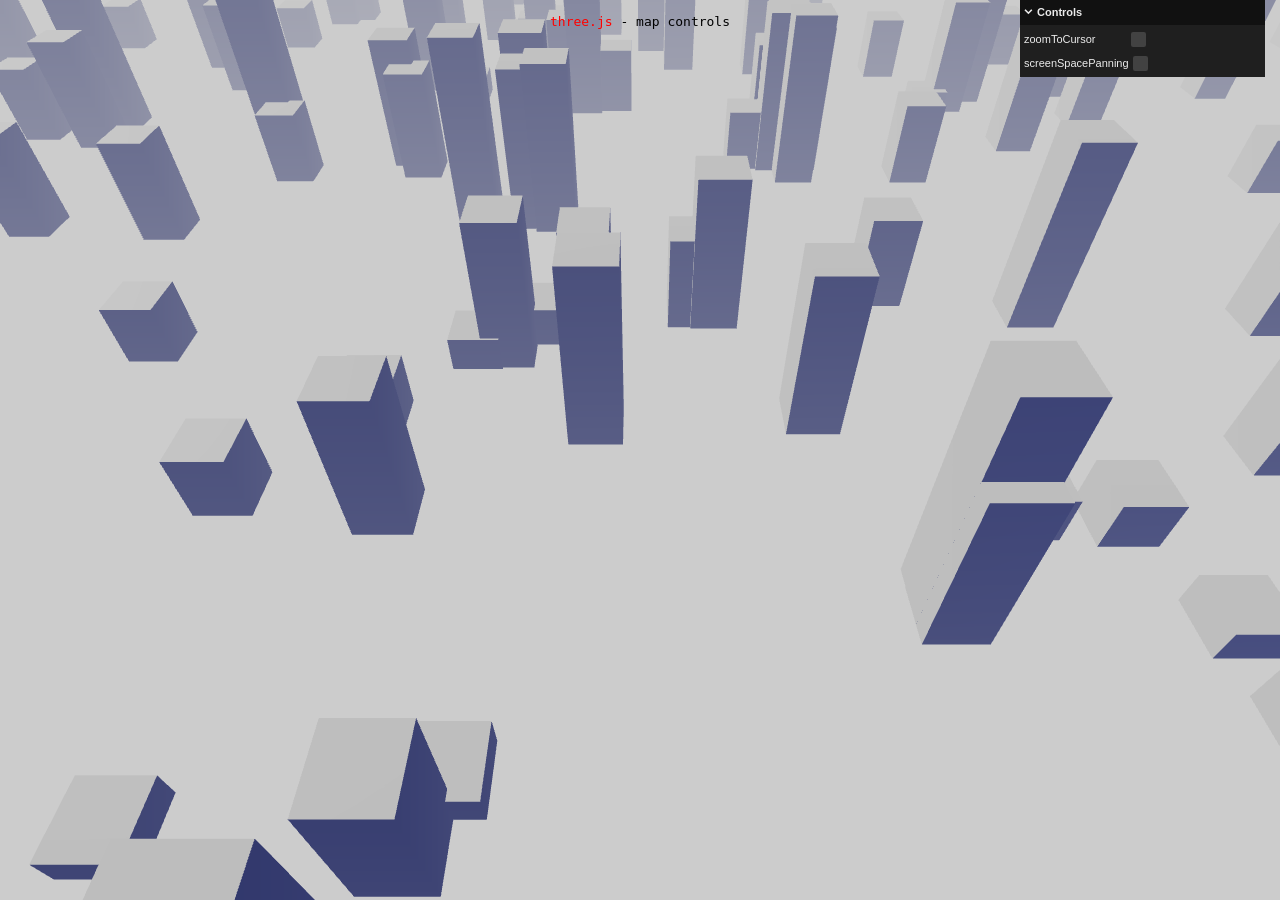
==== controls-maps.html @ ffb2cfe3 "Se colocan todos los archivos html y la estructura basica del index.html." ====
<!DOCTYPE html>
<html lang="en">
	<head>
		<title>three.js webgl - map controls</title>
		<meta charset="utf-8">
		<meta name="viewport" content="width=device-width, user-scalable=no, minimum-scale=1.0, maximum-scale=1.0">
		<link type="text/css" rel="stylesheet" href="./assets/css/style.css">
		<link rel="icon" type="image/png" href="./assets/img/favicon.png">
		<style>
			body {
				background-color: #ccc;
				color: #000;
			}

			a {
				color: #f00;
			}
		</style>
	</head>

	<body>
		<div id="info">
			<a href="https://threejs.org" target="_blank" rel="noopener">three.js</a> - map controls
		</div>

		<script type="importmap">
            {
                "imports": {
                    "three": "./assets/build/three.module.js",
                    "three/addons/": "./assets/jsm/"
                }
            }
        </script>

		<script type="module">

			import * as THREE from 'three';

			import { GUI } from 'three/addons/libs/lil-gui.module.min.js';

			import { MapControls } from 'three/addons/controls/MapControls.js';

			let camera, controls, scene, renderer;

			init();
			//render(); // remove when using animation loop

			function init() {

				scene = new THREE.Scene();
				scene.background = new THREE.Color( 0xcccccc );
				scene.fog = new THREE.FogExp2( 0xcccccc, 0.002 );

				renderer = new THREE.WebGLRenderer( { antialias: true } );
				renderer.setPixelRatio( window.devicePixelRatio );
				renderer.setSize( window.innerWidth, window.innerHeight );
				renderer.setAnimationLoop( animate );
				document.body.appendChild( renderer.domElement );

				camera = new THREE.PerspectiveCamera( 60, window.innerWidth / window.innerHeight, 1, 1000 );
				camera.position.set( 0, 200, - 200 );

				// controls

				controls = new MapControls( camera, renderer.domElement );

				//controls.addEventListener( 'change', render ); // call this only in static scenes (i.e., if there is no animation loop)

				controls.enableDamping = true; // an animation loop is required when either damping or auto-rotation are enabled
				controls.dampingFactor = 0.05;

				controls.screenSpacePanning = false;

				controls.minDistance = 100;
				controls.maxDistance = 500;

				controls.maxPolarAngle = Math.PI / 2;

				// world

				const geometry = new THREE.BoxGeometry();
				geometry.translate( 0, 0.5, 0 );
				const material = new THREE.MeshPhongMaterial( { color: 0xeeeeee, flatShading: true } );

				const mesh = new THREE.InstancedMesh( geometry, material, 500 );
				const dummy = new THREE.Object3D();

				for ( let i = 0; i < 500; i ++ ) {

					dummy.position.x = Math.random() * 1600 - 800;
					dummy.position.y = 0;
					dummy.position.z = Math.random() * 1600 - 800;
					dummy.scale.x = 20;
					dummy.scale.y = Math.random() * 80 + 10;
					dummy.scale.z = 20;

					dummy.updateMatrix();
					mesh.setMatrixAt( i, dummy.matrix );

				}

				scene.add( mesh );

				// lights

				const dirLight1 = new THREE.DirectionalLight( 0xffffff, 3 );
				dirLight1.position.set( 1, 1, 1 );
				scene.add( dirLight1 );

				const dirLight2 = new THREE.DirectionalLight( 0x002288, 3 );
				dirLight2.position.set( - 1, - 1, - 1 );
				scene.add( dirLight2 );

				const ambientLight = new THREE.AmbientLight( 0x555555 );
				scene.add( ambientLight );

				//

				window.addEventListener( 'resize', onWindowResize );


				const gui = new GUI();
				gui.add( controls, 'zoomToCursor' );
				gui.add( controls, 'screenSpacePanning' );

			}

			function onWindowResize() {

				camera.aspect = window.innerWidth / window.innerHeight;
				camera.updateProjectionMatrix();

				renderer.setSize( window.innerWidth, window.innerHeight );

			}

			function animate() {

				controls.update(); // only required if controls.enableDamping = true, or if controls.autoRotate = true

				render();

			}

			function render() {

				renderer.render( scene, camera );

			}

		</script>

	</body>
</html>
---- assets/css/style.css ----
body {
	margin: 0;
	background-color: #000;
	color: #fff;
	font-family: Monospace;
	font-size: 13px;
	line-height: 24px;
	overscroll-behavior: none;
}

a {
	color: #ff0;
	text-decoration: none;
}

a:hover {
	text-decoration: underline;
}

button {
	cursor: pointer;
	text-transform: uppercase;
}

#info {
	position: absolute;
	top: 0px;
	width: 100%;
	padding: 10px;
	box-sizing: border-box;
	text-align: center;
	-moz-user-select: none;
	-webkit-user-select: none;
	-ms-user-select: none;
	user-select: none;
	pointer-events: none;
	z-index: 1; /* TODO Solve this in HTML */
}

a, button, input, select {
	pointer-events: auto;
}

.lil-gui {
	z-index: 2 !important; /* TODO Solve this in HTML */
}

@media all and ( max-width: 640px ) {
	.lil-gui.root { 
		right: auto;
		top: auto;
		max-height: 50%;
		max-width: 80%;
		bottom: 0;
		left: 0;
	}
}

#overlay {
	position: absolute;
	font-size: 16px;
	z-index: 2;
	top: 0;
	left: 0;
	width: 100%;
	height: 100%;
	display: flex;
	align-items: center;
	justify-content: center;
	flex-direction: column;
	background: rgba(0,0,0,0.7);
}

	#overlay button {
		background: transparent;
		border: 0;
		border: 1px solid rgb(255, 255, 255);
		border-radius: 4px;
		color: #ffffff;
		padding: 12px 18px;
		text-transform: uppercase;
		cursor: pointer;
	}

#notSupported {
	width: 50%;
	margin: auto;
	background-color: #f00;
	margin-top: 20px;
	padding: 10px;
}
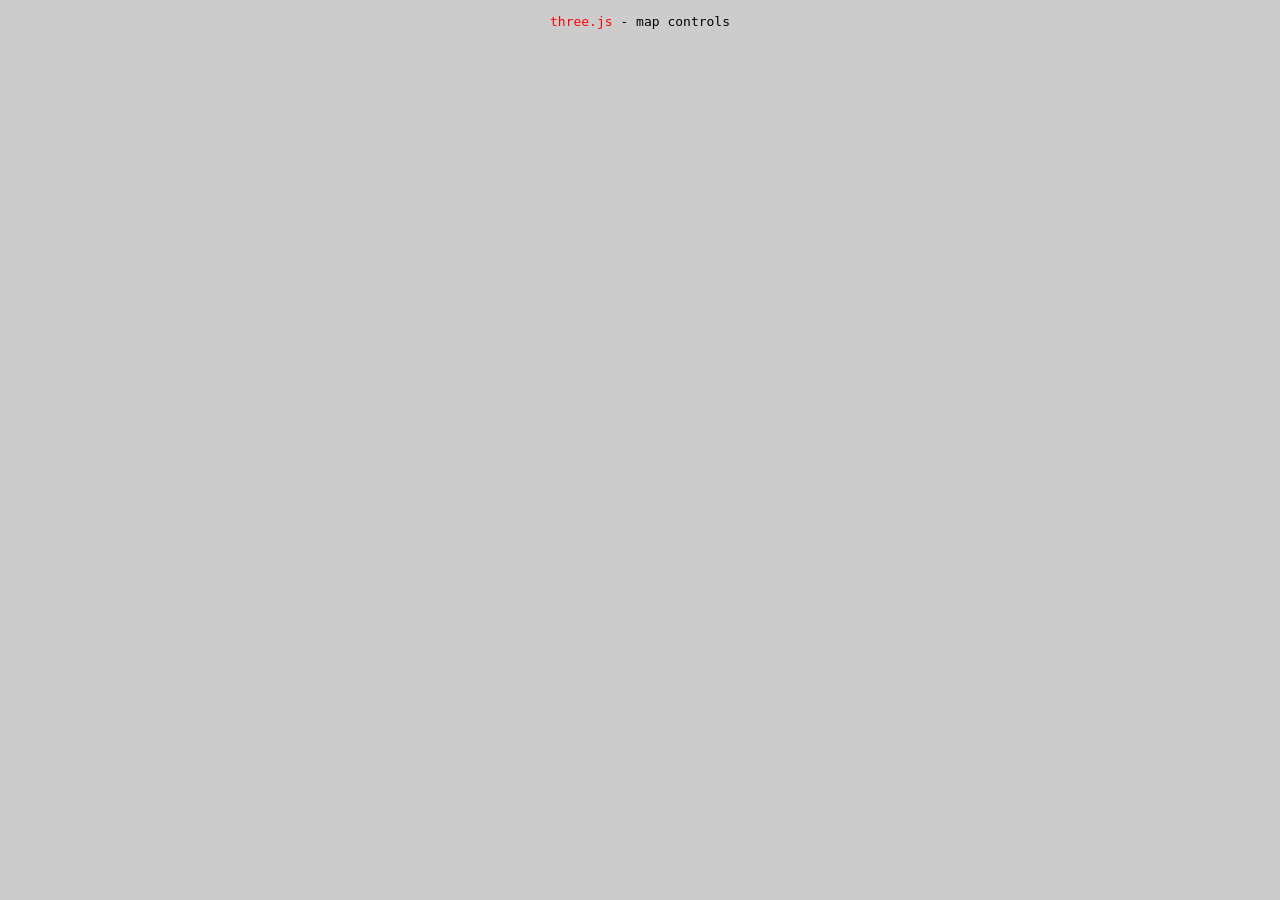
==== commit 4fe55c52: "Separacion de los JS de todos los archivos, index global para los html." ====
--- a/controls-maps.html
+++ b/controls-maps.html
@@ -19,136 +19,10 @@
 	</head>
 
 	<body>
+		
 		<div id="info">
 			<a href="https://threejs.org" target="_blank" rel="noopener">three.js</a> - map controls
 		</div>
 
-		<script type="importmap">
-            {
-                "imports": {
-                    "three": "./assets/build/three.module.js",
-                    "three/addons/": "./assets/jsm/"
-                }
-            }
-        </script>
-
-		<script type="module">
-
-			import * as THREE from 'three';
-
-			import { GUI } from 'three/addons/libs/lil-gui.module.min.js';
-
-			import { MapControls } from 'three/addons/controls/MapControls.js';
-
-			let camera, controls, scene, renderer;
-
-			init();
-			//render(); // remove when using animation loop
-
-			function init() {
-
-				scene = new THREE.Scene();
-				scene.background = new THREE.Color( 0xcccccc );
-				scene.fog = new THREE.FogExp2( 0xcccccc, 0.002 );
-
-				renderer = new THREE.WebGLRenderer( { antialias: true } );
-				renderer.setPixelRatio( window.devicePixelRatio );
-				renderer.setSize( window.innerWidth, window.innerHeight );
-				renderer.setAnimationLoop( animate );
-				document.body.appendChild( renderer.domElement );
-
-				camera = new THREE.PerspectiveCamera( 60, window.innerWidth / window.innerHeight, 1, 1000 );
-				camera.position.set( 0, 200, - 200 );
-
-				// controls
-
-				controls = new MapControls( camera, renderer.domElement );
-
-				//controls.addEventListener( 'change', render ); // call this only in static scenes (i.e., if there is no animation loop)
-
-				controls.enableDamping = true; // an animation loop is required when either damping or auto-rotation are enabled
-				controls.dampingFactor = 0.05;
-
-				controls.screenSpacePanning = false;
-
-				controls.minDistance = 100;
-				controls.maxDistance = 500;
-
-				controls.maxPolarAngle = Math.PI / 2;
-
-				// world
-
-				const geometry = new THREE.BoxGeometry();
-				geometry.translate( 0, 0.5, 0 );
-				const material = new THREE.MeshPhongMaterial( { color: 0xeeeeee, flatShading: true } );
-
-				const mesh = new THREE.InstancedMesh( geometry, material, 500 );
-				const dummy = new THREE.Object3D();
-
-				for ( let i = 0; i < 500; i ++ ) {
-
-					dummy.position.x = Math.random() * 1600 - 800;
-					dummy.position.y = 0;
-					dummy.position.z = Math.random() * 1600 - 800;
-					dummy.scale.x = 20;
-					dummy.scale.y = Math.random() * 80 + 10;
-					dummy.scale.z = 20;
-
-					dummy.updateMatrix();
-					mesh.setMatrixAt( i, dummy.matrix );
-
-				}
-
-				scene.add( mesh );
-
-				// lights
-
-				const dirLight1 = new THREE.DirectionalLight( 0xffffff, 3 );
-				dirLight1.position.set( 1, 1, 1 );
-				scene.add( dirLight1 );
-
-				const dirLight2 = new THREE.DirectionalLight( 0x002288, 3 );
-				dirLight2.position.set( - 1, - 1, - 1 );
-				scene.add( dirLight2 );
-
-				const ambientLight = new THREE.AmbientLight( 0x555555 );
-				scene.add( ambientLight );
-
-				//
-
-				window.addEventListener( 'resize', onWindowResize );
-
-
-				const gui = new GUI();
-				gui.add( controls, 'zoomToCursor' );
-				gui.add( controls, 'screenSpacePanning' );
-
-			}
-
-			function onWindowResize() {
-
-				camera.aspect = window.innerWidth / window.innerHeight;
-				camera.updateProjectionMatrix();
-
-				renderer.setSize( window.innerWidth, window.innerHeight );
-
-			}
-
-			function animate() {
-
-				controls.update(); // only required if controls.enableDamping = true, or if controls.autoRotate = true
-
-				render();
-
-			}
-
-			function render() {
-
-				renderer.render( scene, camera );
-
-			}
-
-		</script>
-
 	</body>
 </html>
